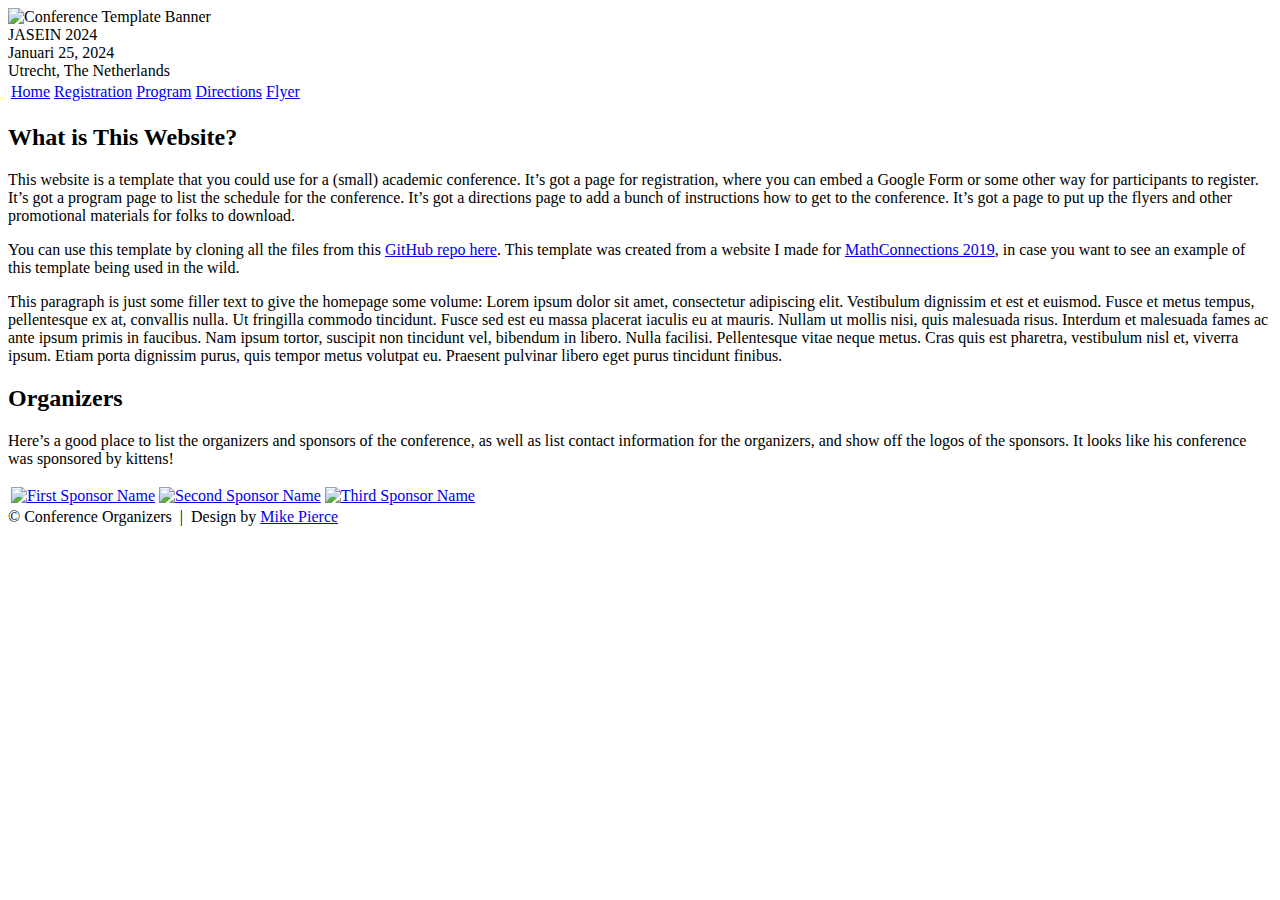
==== index.html @ fe3552ea "first 2023.8.29" ====
<!DOCTYPE html>
<html lang='en'>

<head>
    <base href=".">
    <link rel="shortcut icon" type="image/png" href="assets/favicon.png"/>
    <link rel="stylesheet" type="text/css" media="all" href="assets/main.css"/>
    <meta name="description" content="Conference Template">
    <meta name="resource-type" content="document">
    <meta name="distribution" content="global">
    <meta name="KeyWords" content="Conference">
    <title>Conference Template</title>
</head>

<body>

    <div class="banner">
        <img src="assets/banner.jpg" alt="Conference Template Banner">
        <div class="top-left">
            <span class="title1">JA</span><span class="title2">SEIN</span> <span class="year">2024</span>
        </div>
        <div class="bottom-right">
            Januari 25, 2024 <br> Utrecht, The Netherlands
        </div>
    </div>

    <table class="navigation">
        <tr>
            <td class="navigation">
                <a class="current" title="Conference Home Page" href=".">Home</a>
            </td>
            <td class="navigation">
                <a title="Register for the Conference" href="registration">Registration</a>
            </td>
            <td class="navigation">
                <a title="Conference Program" href="program">Program</a> 
            </td>
            <td class="navigation">
                <a title="Directions to the Conference" href="directions">Directions</a>
            </td>
            <td class="navigation">
                <a title="Conference Flyer" href="flyer">Flyer</a>
            </td>
        </tr>
    </table>

    <h2>What is This Website?</h2>
    <p>
        This website is a template that you could use for a (small) academic conference. 
        It&rsquo;s got a page for registration, where you can embed a Google Form or some other way for participants to register.
        It&rsquo;s got a program page to list the schedule for the conference.
        It&rsquo;s got a directions page to add a bunch of instructions how to get to the conference.
        It&rsquo;s got a page to put up the flyers and other promotional materials for folks to download.
    </p>
    <p>
        You can use this template by cloning all the files from this
        <a target="_blank" href="https://github.com/mikepierce/conference-website-template">GitHub repo here</a>.
        This template was created from a website I made for 
        <a target="_blank" href="http://math.ucr.edu/~mathconn/">MathConnections 2019</a>,
        in case you want to see an example of this template being used in the wild.
    </p>
    <p>
        This paragraph is just some filler text to give the homepage some volume:
        Lorem ipsum dolor sit amet, consectetur adipiscing elit. Vestibulum dignissim et est et euismod. Fusce et metus tempus, pellentesque ex at, convallis nulla. Ut fringilla commodo tincidunt. Fusce sed est eu massa placerat iaculis eu at mauris. Nullam ut mollis nisi, quis malesuada risus. Interdum et malesuada fames ac ante ipsum primis in faucibus. Nam ipsum tortor, suscipit non tincidunt vel, bibendum in libero. Nulla facilisi. Pellentesque vitae neque metus. Cras quis est pharetra, vestibulum nisl et, viverra ipsum. Etiam porta dignissim purus, quis tempor metus volutpat eu. Praesent pulvinar libero eget purus tincidunt finibus.
    </p>

    <h2>Organizers</h2>
    <p>
        Here&rsquo;s a good place to list the organizers and sponsors of the conference,
        as well as list contact information for the organizers,
        and show off the logos of the sponsors.
        It looks like his conference was sponsored by kittens!
    </p>
    <table class="sponsors">
        <tr>
            <td class="sponsor">
                <a href="http://www.eyebleach.me/">
                    <img src="assets/kitten1.jpg" alt="First Sponsor Name">
                </a>
            </td>
            <td class="sponsor">
                <a href="http://www.eyebleach.me/">
                    <img src="assets/kitten2.jpg" alt="Second Sponsor Name" style="width: 80%">
                </a>
            </td>
            <td class="sponsor">
                <a href="http://www.eyebleach.me/">
                    <img src="assets/kitten3.jpg" alt="Third Sponsor Name">
                </a>
            </td>
        </tr>
    </table>

    <footer>
        &copy; Conference Organizers
        &nbsp;|&nbsp; Design by <a href="https://github.com/mikepierce">Mike Pierce</a>
    </footer>

</body>
</html>
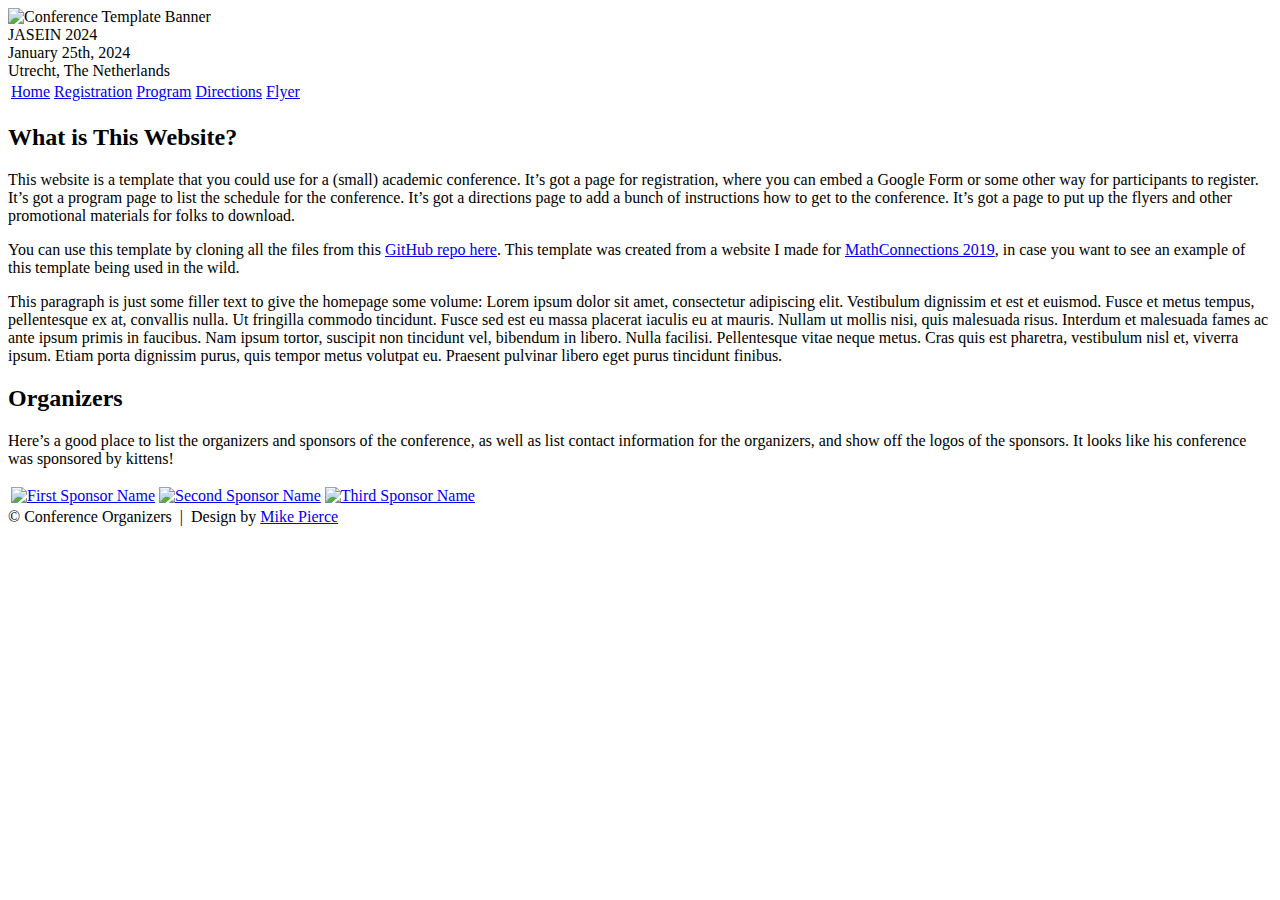
==== commit be4a4b75: "third 2023.8.29" ====
--- a/index.html
+++ b/index.html
@@ -17,10 +17,10 @@
     <div class="banner">
         <img src="assets/banner.jpg" alt="Conference Template Banner">
         <div class="top-left">
-            <span class="title1">JA</span><span class="title2">SEIN</span> <span class="year">2024</span>
+            <span class="title1">JA</span><span class="title2">SEI</span><span class="title1">N</span> <span class="year">2024</span>
         </div>
         <div class="bottom-right">
-            Januari 25, 2024 <br> Utrecht, The Netherlands
+            January 25th, 2024 <br> Utrecht, The Netherlands
         </div>
     </div>
 
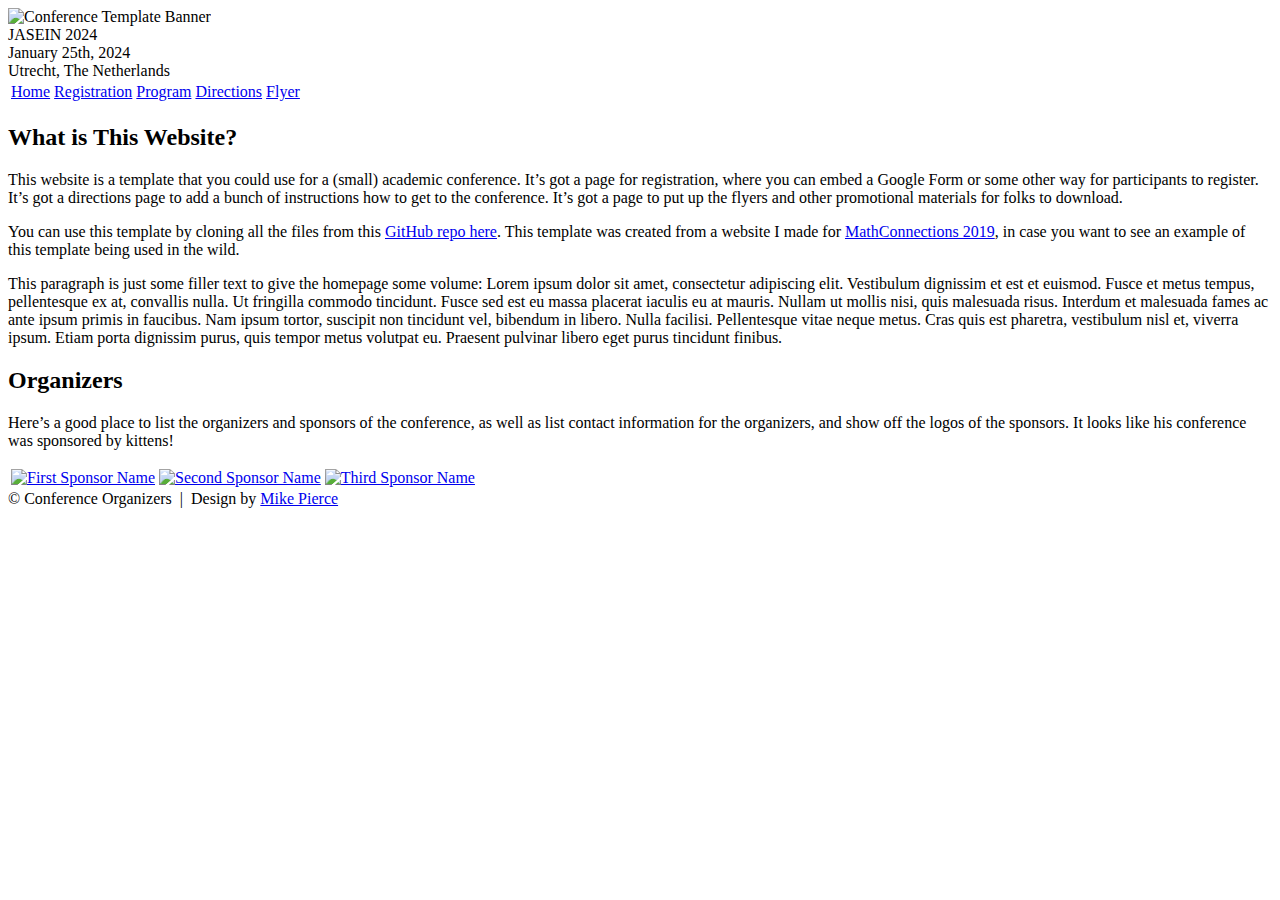
==== commit 26a79046: "fifth 2023.8.29" ====
--- a/index.html
+++ b/index.html
@@ -48,7 +48,6 @@
     <p>
         This website is a template that you could use for a (small) academic conference. 
         It&rsquo;s got a page for registration, where you can embed a Google Form or some other way for participants to register.
-        It&rsquo;s got a program page to list the schedule for the conference.
         It&rsquo;s got a directions page to add a bunch of instructions how to get to the conference.
         It&rsquo;s got a page to put up the flyers and other promotional materials for folks to download.
     </p>
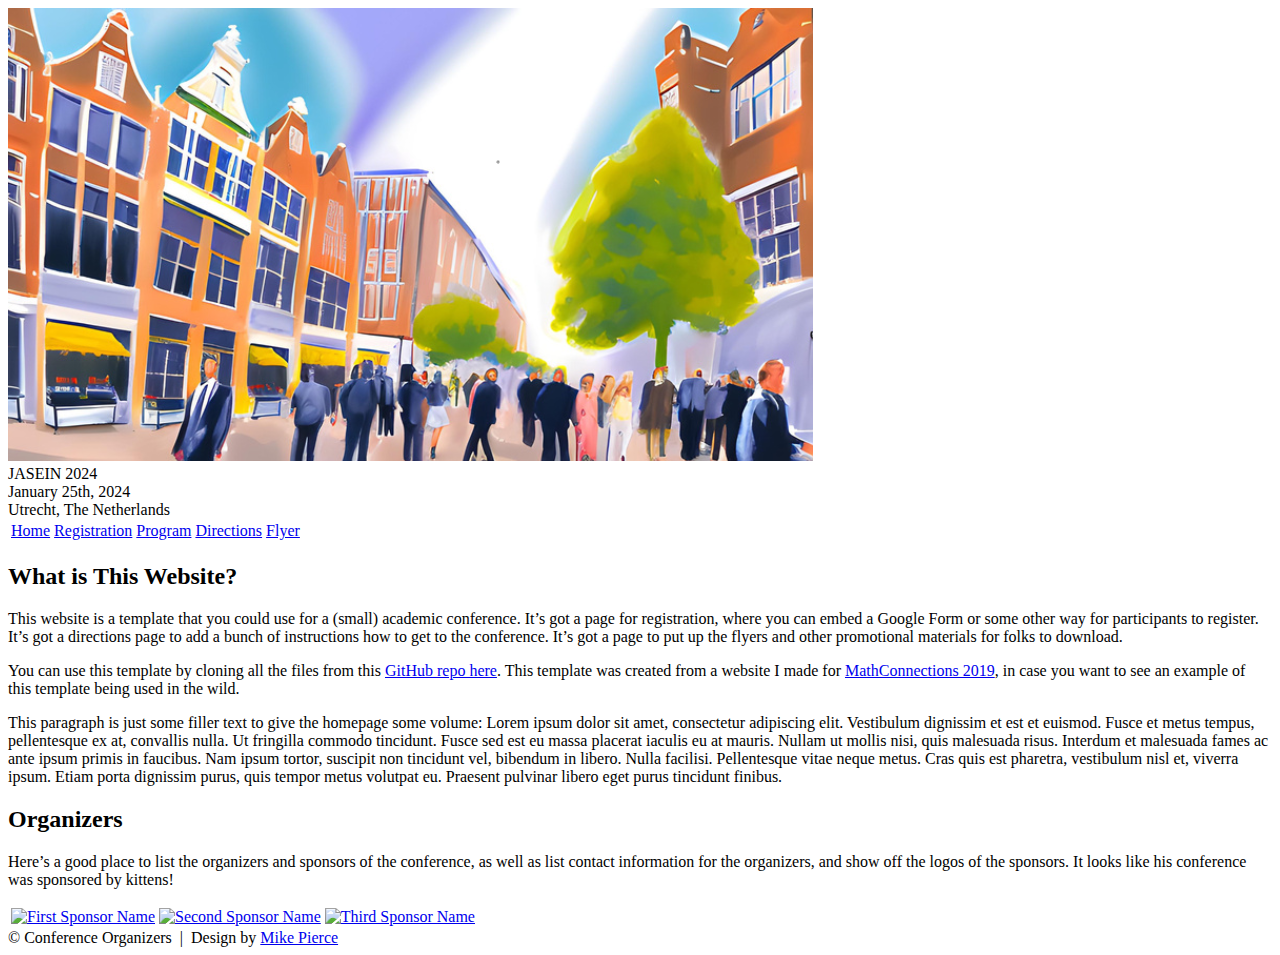
==== commit f4624a2e: "six 2023.8.29" ====
--- a/index.html
+++ b/index.html
@@ -15,7 +15,7 @@
 <body>
 
     <div class="banner">
-        <img src="assets/banner.jpg" alt="Conference Template Banner">
+        <img src="assets/banner2.png" alt="Conference Template Banner">
         <div class="top-left">
             <span class="title1">JA</span><span class="title2">SEI</span><span class="title1">N</span> <span class="year">2024</span>
         </div>
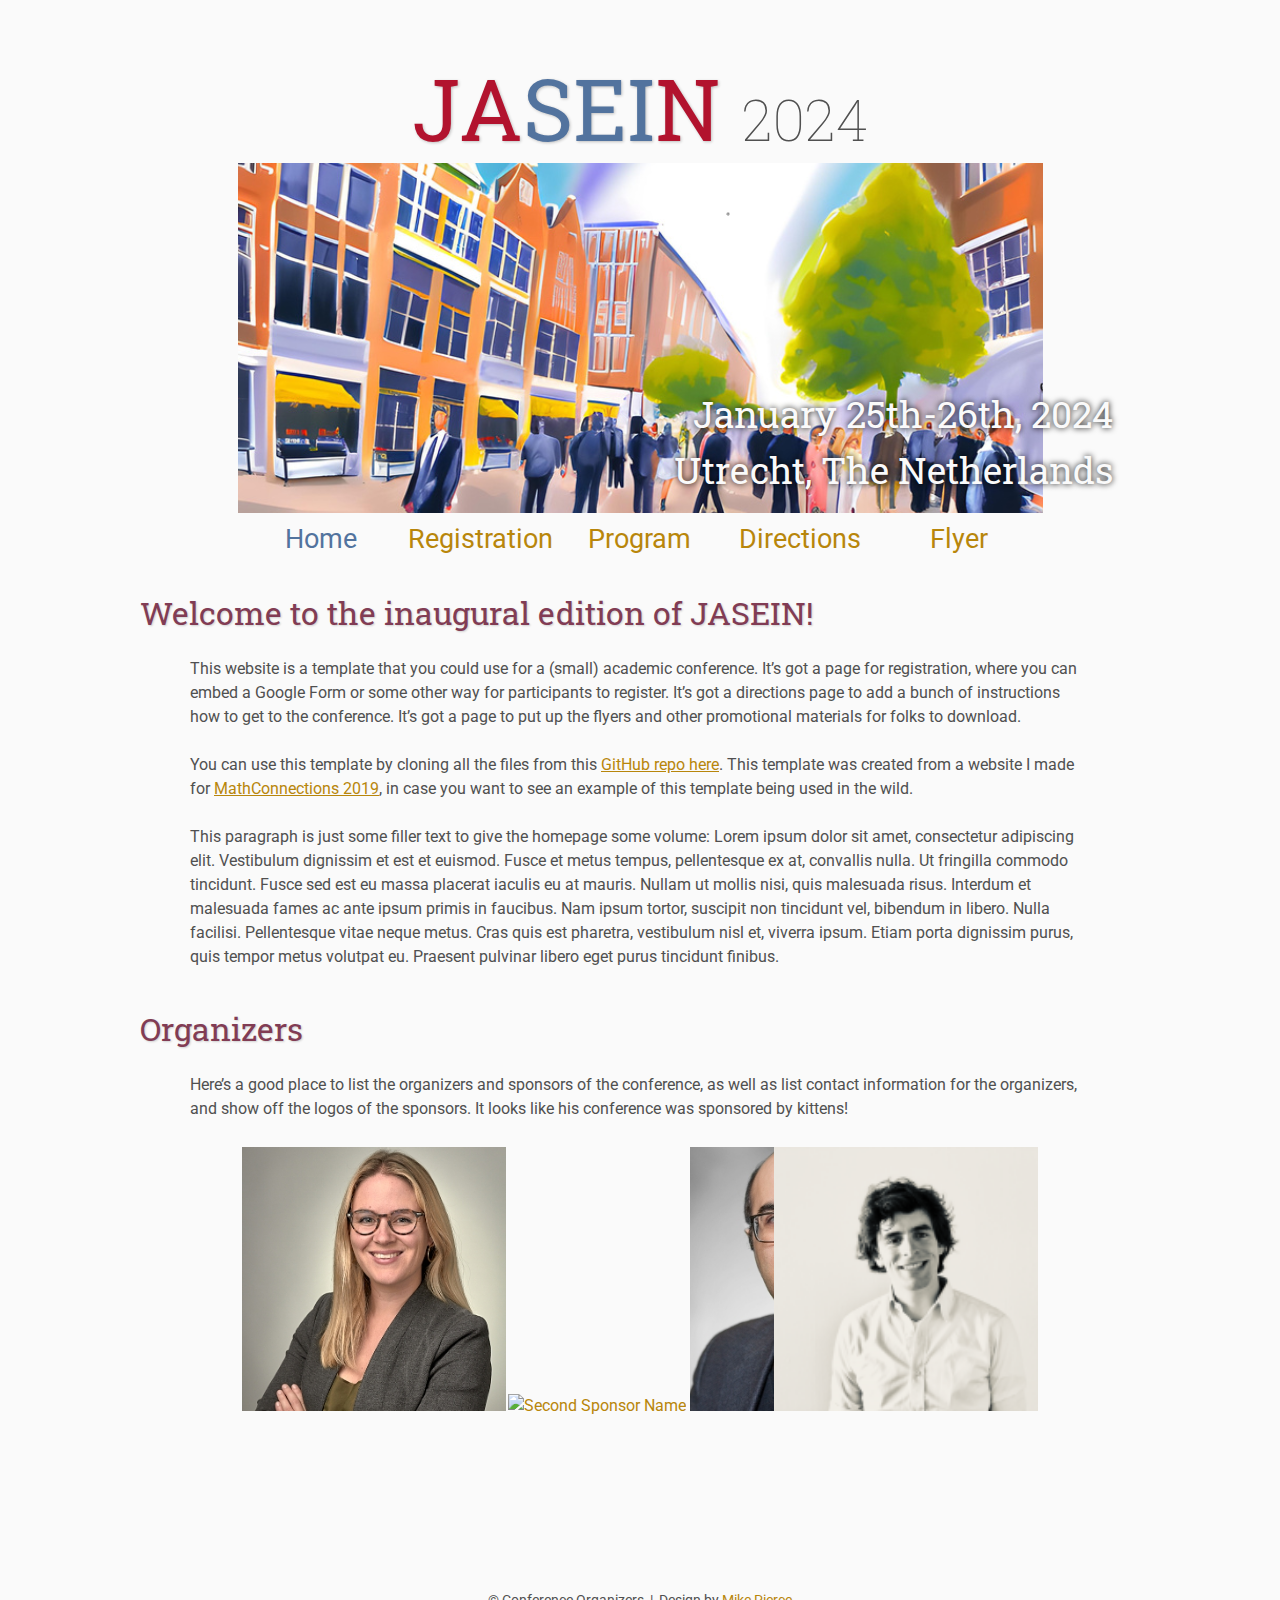
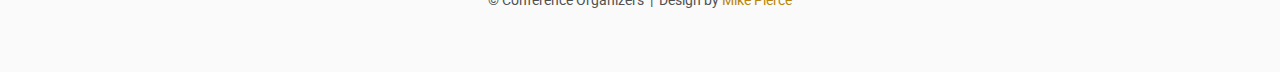
==== commit 2a8d1c02: "test5 2023.8.29" ====
--- a/index.html
+++ b/index.html
@@ -20,7 +20,7 @@
             <span class="title1">JA</span><span class="title2">SEI</span><span class="title1">N</span> <span class="year">2024</span>
         </div>
         <div class="bottom-right">
-            January 25th, 2024 <br> Utrecht, The Netherlands
+            January 25th-26th, 2024 <br> Utrecht, The Netherlands
         </div>
     </div>
 
@@ -44,7 +44,7 @@
         </tr>
     </table>
 
-    <h2>What is This Website?</h2>
+    <h2>Welcome to the inaugural edition of JASEIN!</h2>
     <p>
         This website is a template that you could use for a (small) academic conference. 
         It&rsquo;s got a page for registration, where you can embed a Google Form or some other way for participants to register.
@@ -73,18 +73,19 @@
     <table class="sponsors">
         <tr>
             <td class="sponsor">
-                <a href="http://www.eyebleach.me/">
-                    <img src="assets/kitten1.jpg" alt="First Sponsor Name">
+                <a href="https://www.uva.nl/en/profile/d/u/l.e.dupin/l.e.dupin.html">
+                    <img src="assets/laura_dupin.jpg" alt="First Sponsor Name">
                 </a>
             </td>
             <td class="sponsor">
-                <a href="http://www.eyebleach.me/">
+                <a href="https://www.uva.nl/en/profile/n/a/m.n.nasiri/m.n.nasiri.html">
                     <img src="assets/kitten2.jpg" alt="Second Sponsor Name" style="width: 80%">
                 </a>
+                    <img src="assets/mohammad_nasiri.jpg" alt="First Sponsor Name">
             </td>
             <td class="sponsor">
-                <a href="http://www.eyebleach.me/">
-                    <img src="assets/kitten3.jpg" alt="Third Sponsor Name">
+                <a href="https://www.tilburguniversity.edu/nl/medewerkers/j-l-m-berns">
+                    <img src="assets/joris_berns.png" alt="Third Sponsor Name">
                 </a>
             </td>
         </tr>
--- a/assets/main.css
+++ b/assets/main.css
@@ -0,0 +1,130 @@
+/* main.css */
+
+/* These are the colors and fonts used throughout the webpage.
+ * I've listed them here so that a user may easily
+ * do a search-and-replace for these to change the site theme.
+ *   'Roboto',sans-serif; Font for the title text
+ *   'Roboto-Slab',serif; Font for the body text 
+ *   #fafafa; Background color of the site
+ *   #505050; Foreground (text) color of the site
+ *   #52739e; Navy, "Template" in the logo, current page in navigation, special titles in the Program
+ *   #b2132e; Reddish, "Conference" in the logo, hover color for links
+ *   #813c54; Heading color, titles in the Program
+ *   #b8860b; Dark Goldenrod, color for links
+ */
+
+@import url('https://fonts.googleapis.com/css?family=Roboto%7CRoboto+Slab');
+
+*{
+    border:0;
+    font:inherit;
+    font-size:1em;
+    margin:0;
+    padding:0;
+    vertical-align:baseline;
+}
+
+body{
+    background-color: #fafafa;
+    background-size: cover;
+    background-attachment: fixed;
+    color: #505050; 
+    text-align:left;
+    font-family:'Roboto',sans-serif;
+    font-size:1em;
+    line-height:1.5em;
+    margin: 60px auto;
+    width: 1000px;
+}
+
+a{color: #b8860b; text-decoration:none;}
+a.current{color: #52739e;}
+a.current:hover{color: #e82945;}
+a:hover{color: #b2132e;}
+a:active{color: #e82945;}
+h1,h2,h3,h4{clear:left; color: #813c54; margin:1.5em 0em 1em 0em; font-family:'Roboto Slab',serif; text-shadow: 1px 1px 2px #d0d0d0;}
+h1{font-size:2.67em;}
+h2{font-size:2.00em;}
+h3{font-size:1.67em;}
+h4{font-size:1.33em;}
+p{list-style:none; margin:24px auto 24px auto; padding:0px; width:900px; text-align:left;}
+li a, p a {text-decoration:underline; text-decoration-color:#b8860b;}
+ul{list-style:none; margin:24px auto 24px auto; padding:0px; width:800px; text-align:left;}
+ul li{list-style:none; margin:0px auto 0px auto; padding:0px; text-align:left;}
+i,em{font-style:italic;}
+b,strong{font-weight:bold;}
+sup{
+    vertical-align: super;
+    font-size: 0.8em;
+    line-height: 0;
+}
+sub{
+    vertical-align: sub;
+    font-size: 0.8em;
+    line-height: 0;
+}
+table{
+    width: 1000px;
+    margin: 12px auto 24px auto;
+    float: center;
+    /* UNCOMMENT THIS FOR DEBUGGING THE ALIGNMENT */
+    /*border: 1px solid black;*/
+}
+th,td{
+    text-align: left;
+    /* UNCOMMENT THIS FOR DEBUGGING THE ALIGNMENT */
+    /*border: 1px solid black;*/
+}
+
+/* Website Banner */
+.banner {position: relative; font-family:'Roboto Slab',serif;}
+.banner img {display: block; margin: 0 auto; /* Center the image horizontally */}
+.top-left {font-size:5.33em; color: #505050; background: #fafafa; text-align: center; width: 1000px; height: 67px; position: absolute; padding: 36px 0 0 0; top: 0px;}
+.bottom-right {font-size:2.33em; color: #fafafa; line-height: 1.5em; width: auto; height: 100px; padding: 0px 27px 27px 0px; text-align: right; position: absolute; bottom: 0px; right: 0px; text-shadow: 0px 0px 6px #000000;}
+
+/* Conference Title Logo */
+.title1{color: #b2132e; text-shadow: 1px 1px 3px #c0c0c0;} 
+.title2{color: #52739e; text-shadow: 1px 1px 3px #c0c0c0;}
+.year{color: #505050; font-size:0.67em; font-weight: lighter;}
+
+/* Navigation Links (Home, Registration, etc) */
+table.navigation{width:800px;}
+td.navigation{font-size:1.67em; white-space:nowrap; width:20%; text-align:center; vertical-align:middle; padding:0px 0px 0px 0px;}
+
+/* Sponsor Images */
+table.sponsors{width:800px;}
+td.sponsor{white-space:nowrap; width:33%; text-align:center; vertical-align:middle; padding:0px 0px 0px 0px;}
+td.sponsor img{width: 100%}
+
+/* The Table on the Program Page */
+td.room{padding: 4px 12px 4px 4px; width: 90%; vertical-align:bottom; font-size:1.67em; color: #52739e; height:32px;}
+td.date{white-space:nowrap; width:130px; text-align:right; vertical-align:top; padding:4px 16px 0px 0px;}
+td.title{padding: 4px 12px 4px 4px; width: 90%; vertical-align:top; font-size:1.5em; color: #813c54; height:32px; font-family:'Roboto Slab',serif; text-shadow: 1px 1px 2px #d0d0d0; }
+td.title-special{padding: 4px 12px 4px 4px; width: 90%; vertical-align:top; font-size:1.67em; color: #52739e; height:32px; font-family:'Roboto Slab',serif; text-shadow: 1px 1px 2px #d0d0d0;}
+td.speaker{padding: 4px 12px 4px 4px; font-style: italic; font-size:1em; max-height:999999px}
+td.abstract{padding: 4px 12px 12px 4px; font-size:1em; max-height:999999px}
+td.abstract img{display: block; margin: 4px auto 8px auto}
+table.plenary{padding-top: 8px; background: #ffffff;}
+
+/* Registration and Directions iframes and Images */
+iframe.registration{display:block; margin:1em auto 2em auto; width:700px; height:1400px; border:none;}
+iframe.directions{display:block; margin:1em auto 2em auto; width:800px; height:400px; border:none;}
+img.center{display:block; width:67%; margin:1em auto 2em auto;}
+
+/* Flyer Images */
+table.flyers{width:800px;}
+td.flyer{white-space:nowrap; width:50%; text-align:center; vertical-align:middle; padding:0px 0px 0px 0px;}
+td.sponsor img{width: 100%}
+
+footer{font-size:0.875em; margin-top:12em; text-align:center;}
+
+/* My hacky way of making the site mobile-friendly */
+@media only screen and (max-width: 1100px) {
+    h2{font-size:3.00em;}
+    p{font-size:1.5em; line-height:1.5em;}
+    th,td,tr{font-size:1.5em; line-height:1.5em;}
+    td.date{font-size:1em; padding-top:0.5em;}
+    td.navigation{font-size:1.5em; padding:0px 20px 0px 20px;}
+    table.footer{font-size:0.33em;}
+}
+
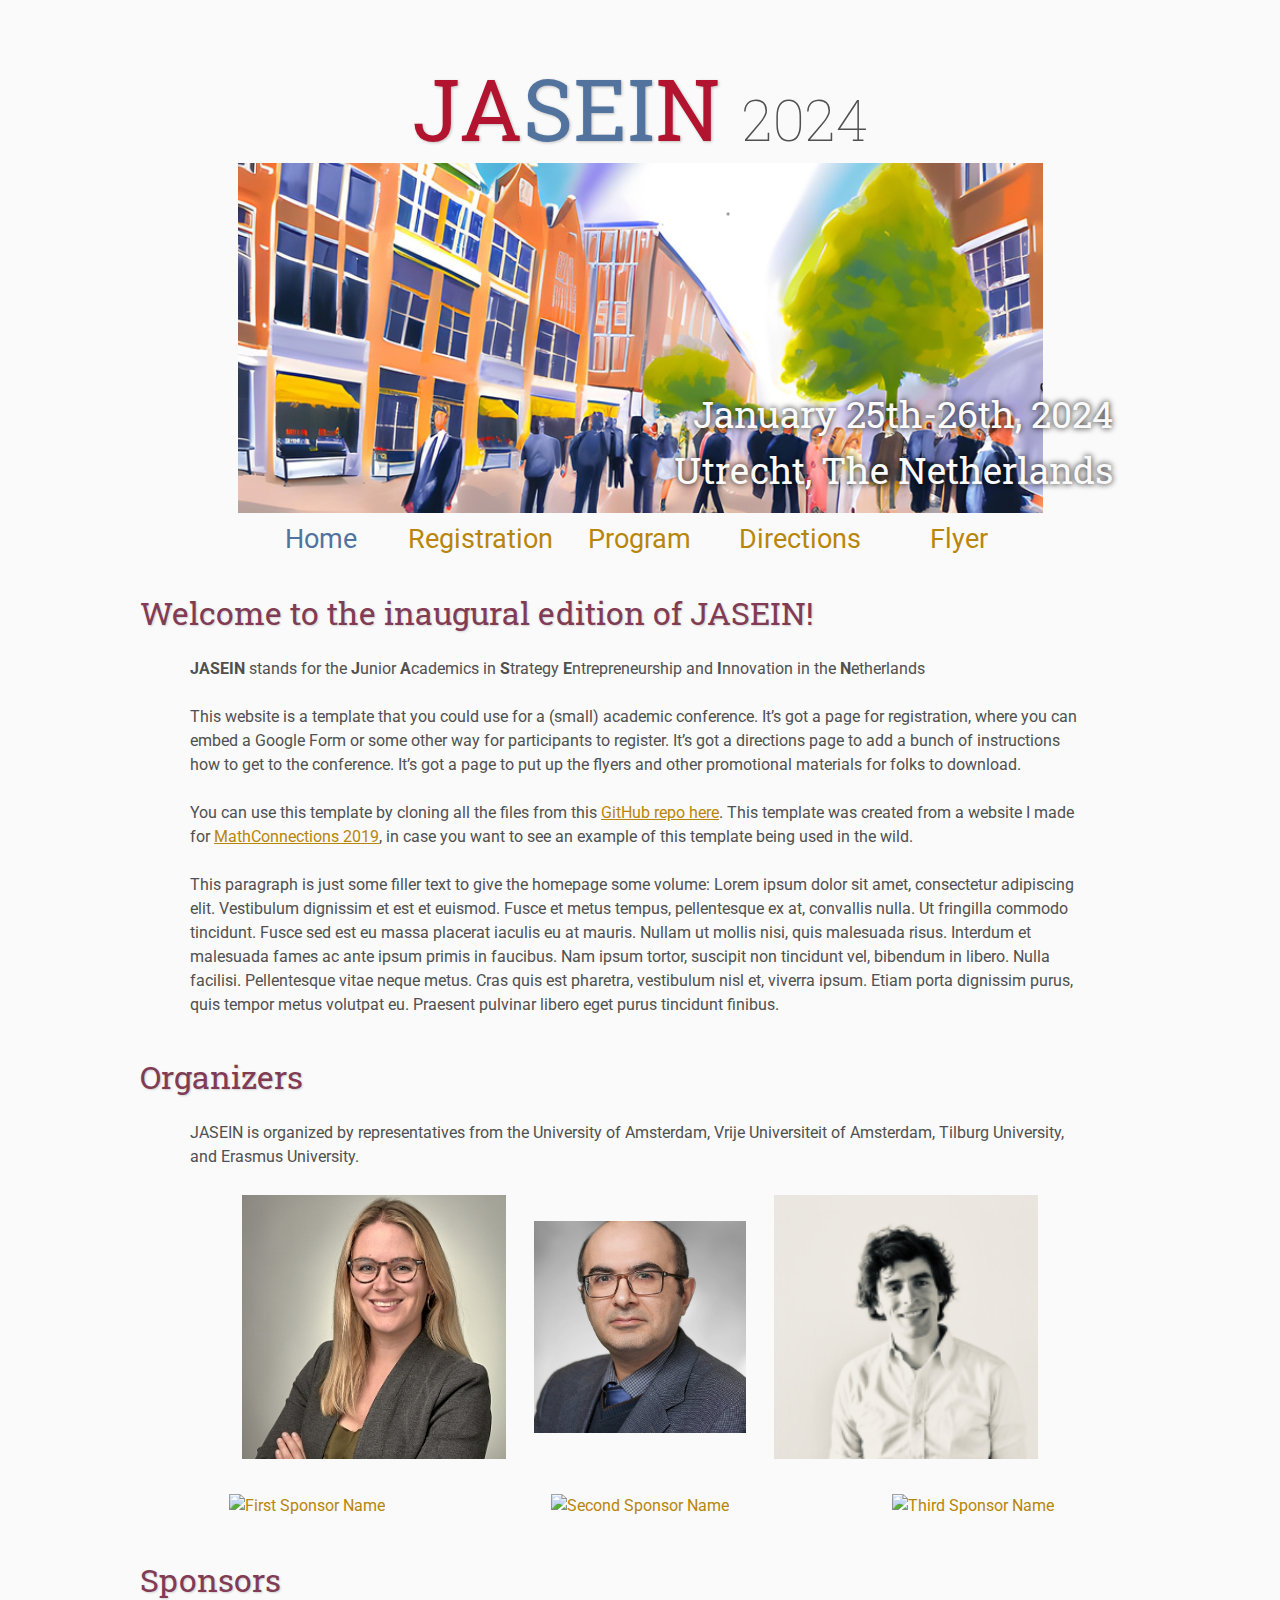
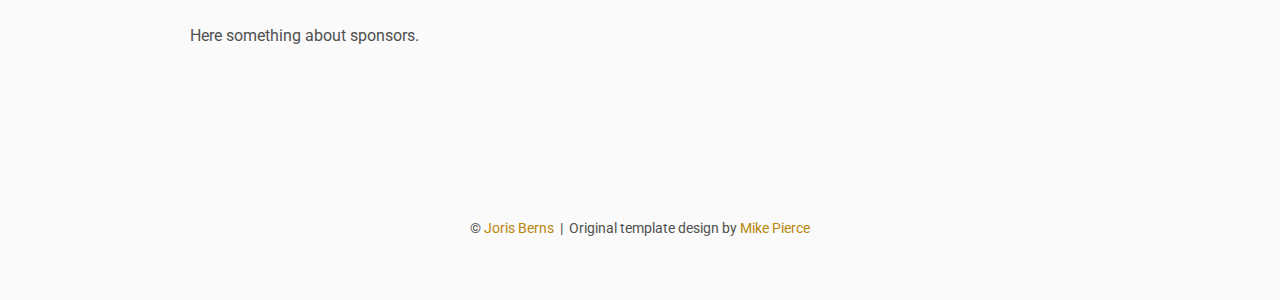
==== commit ec6cccc9: "last 2023.8.29" ====
--- a/index.html
+++ b/index.html
@@ -9,7 +9,7 @@
     <meta name="resource-type" content="document">
     <meta name="distribution" content="global">
     <meta name="KeyWords" content="Conference">
-    <title>Conference Template</title>
+    <title>JASEIN 2024</title>
 </head>
 
 <body>
@@ -46,6 +46,9 @@
 
     <h2>Welcome to the inaugural edition of JASEIN!</h2>
     <p>
+        <b>JASEIN</b> stands for the <b>J</b>unior <b>A</b>cademics in <b>S</b>trategy <b>E</b>ntrepreneurship and <b>I</b>nnovation in the <b>N</b>etherlands
+    </p>
+    <p>
         This website is a template that you could use for a (small) academic conference. 
         It&rsquo;s got a page for registration, where you can embed a Google Form or some other way for participants to register.
         It&rsquo;s got a directions page to add a bunch of instructions how to get to the conference.
@@ -65,10 +68,7 @@
 
     <h2>Organizers</h2>
     <p>
-        Here&rsquo;s a good place to list the organizers and sponsors of the conference,
-        as well as list contact information for the organizers,
-        and show off the logos of the sponsors.
-        It looks like his conference was sponsored by kittens!
+        JASEIN is organized by representatives from the University of Amsterdam, Vrije Universiteit of Amsterdam, Tilburg University, and Erasmus University.
     </p>
     <table class="sponsors">
         <tr>
@@ -79,21 +79,43 @@
             </td>
             <td class="sponsor">
                 <a href="https://www.uva.nl/en/profile/n/a/m.n.nasiri/m.n.nasiri.html">
-                    <img src="assets/kitten2.jpg" alt="Second Sponsor Name" style="width: 80%">
+                    <img src="assets/mohammad_nasiri.jpg" alt="Second Sponsor Name" style="width: 80%">
                 </a>
-                    <img src="assets/mohammad_nasiri.jpg" alt="First Sponsor Name">
             </td>
             <td class="sponsor">
                 <a href="https://www.tilburguniversity.edu/nl/medewerkers/j-l-m-berns">
                     <img src="assets/joris_berns.png" alt="Third Sponsor Name">
                 </a>
             </td>
+    </table>
+
+    <table>
+            <td class="sponsor">
+                <a href="https://research.vu.nl/en/persons/joeri-van-hugten">
+                    <img src="assets/joeri_vanheugten.jpg" alt="First Sponsor Name">
+                </a>
+            </td>
+            <td class="sponsor">
+                <a href="https://research.vu.nl/en/persons/valentina-fani">
+                    <img src="assets/valentina_fali.jpg" alt="Second Sponsor Name">
+                </a>
+            </td>
+            <td class="sponsor">
+                <a href="https://www.eur.nl/people/christopher-sabel">
+                    <img src="assets/chris_sabel.jpg" alt="Third Sponsor Name">
+                </a>
+            </td>
         </tr>
     </table>
 
+    <h2>Sponsors</h2>
+    <p>
+        Here something about sponsors.
+    </p>
+
     <footer>
-        &copy; Conference Organizers
-        &nbsp;|&nbsp; Design by <a href="https://github.com/mikepierce">Mike Pierce</a>
+        &copy; <a href="https://www.jorisberns.com/">Joris Berns</a>
+        &nbsp;|&nbsp; Original template design by <a href="https://github.com/mikepierce">Mike Pierce</a>
     </footer>
 
 </body>
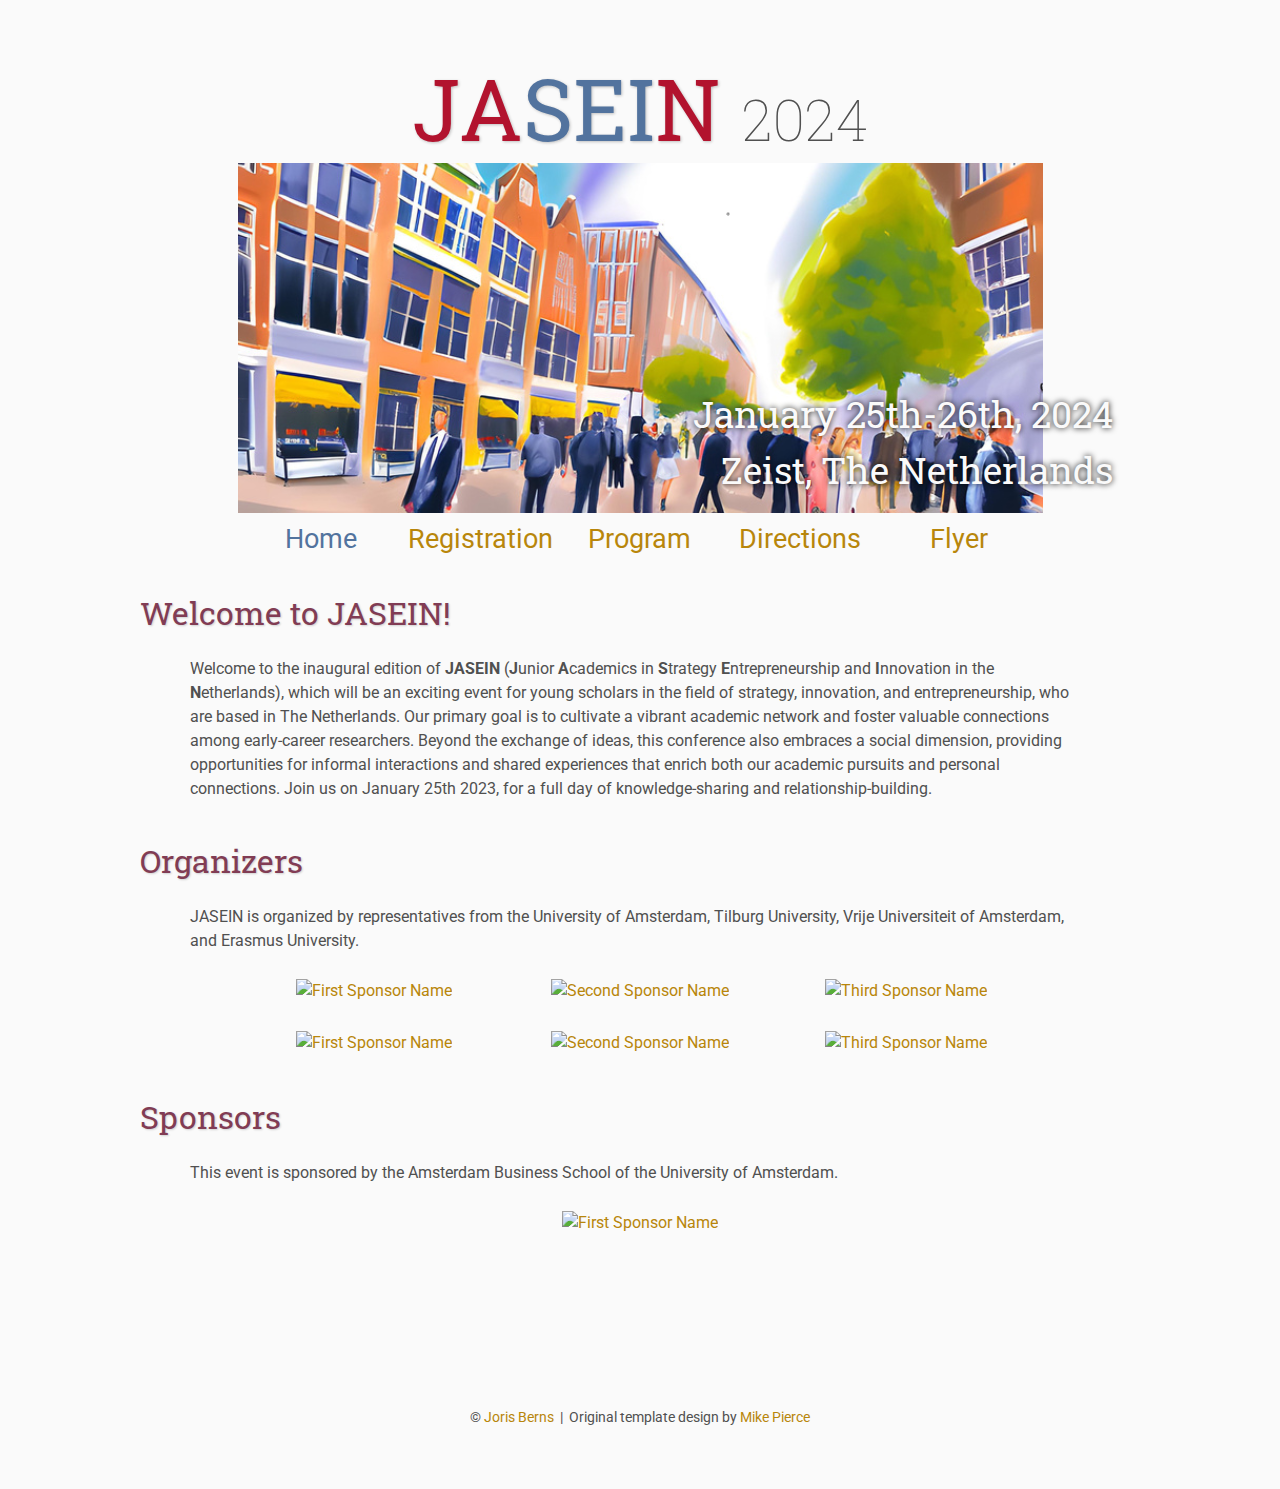
==== commit 25f825e3: "first 2023.9.8" ====
--- a/index.html
+++ b/index.html
@@ -5,7 +5,7 @@
     <base href=".">
     <link rel="shortcut icon" type="image/png" href="assets/favicon.png"/>
     <link rel="stylesheet" type="text/css" media="all" href="assets/main.css"/>
-    <meta name="description" content="Conference Template">
+    <meta name="description" content="JASEIN">
     <meta name="resource-type" content="document">
     <meta name="distribution" content="global">
     <meta name="KeyWords" content="Conference">
@@ -20,7 +20,7 @@
             <span class="title1">JA</span><span class="title2">SEI</span><span class="title1">N</span> <span class="year">2024</span>
         </div>
         <div class="bottom-right">
-            January 25th-26th, 2024 <br> Utrecht, The Netherlands
+            January 25th-26th, 2024 <br> Zeist, The Netherlands
         </div>
     </div>
 
@@ -44,65 +44,55 @@
         </tr>
     </table>
 
-    <h2>Welcome to the inaugural edition of JASEIN!</h2>
+    <h2>Welcome to JASEIN!</h2>
+
     <p>
-        <b>JASEIN</b> stands for the <b>J</b>unior <b>A</b>cademics in <b>S</b>trategy <b>E</b>ntrepreneurship and <b>I</b>nnovation in the <b>N</b>etherlands
-    </p>
-    <p>
-        This website is a template that you could use for a (small) academic conference. 
-        It&rsquo;s got a page for registration, where you can embed a Google Form or some other way for participants to register.
-        It&rsquo;s got a directions page to add a bunch of instructions how to get to the conference.
-        It&rsquo;s got a page to put up the flyers and other promotional materials for folks to download.
-    </p>
-    <p>
-        You can use this template by cloning all the files from this
-        <a target="_blank" href="https://github.com/mikepierce/conference-website-template">GitHub repo here</a>.
-        This template was created from a website I made for 
-        <a target="_blank" href="http://math.ucr.edu/~mathconn/">MathConnections 2019</a>,
-        in case you want to see an example of this template being used in the wild.
-    </p>
-    <p>
-        This paragraph is just some filler text to give the homepage some volume:
-        Lorem ipsum dolor sit amet, consectetur adipiscing elit. Vestibulum dignissim et est et euismod. Fusce et metus tempus, pellentesque ex at, convallis nulla. Ut fringilla commodo tincidunt. Fusce sed est eu massa placerat iaculis eu at mauris. Nullam ut mollis nisi, quis malesuada risus. Interdum et malesuada fames ac ante ipsum primis in faucibus. Nam ipsum tortor, suscipit non tincidunt vel, bibendum in libero. Nulla facilisi. Pellentesque vitae neque metus. Cras quis est pharetra, vestibulum nisl et, viverra ipsum. Etiam porta dignissim purus, quis tempor metus volutpat eu. Praesent pulvinar libero eget purus tincidunt finibus.
+        Welcome to the inaugural edition of <b>JASEIN</b> (<b>J</b>unior <b>A</b>cademics in <b>S</b>trategy
+        <b>E</b>ntrepreneurship and <b>I</b>nnovation in the <b>N</b>etherlands), which will be an exciting event for
+        young scholars in the field of strategy, innovation, and entrepreneurship, who are based in The Netherlands. Our primary
+        goal is to cultivate a vibrant academic network and foster valuable connections among early-career researchers.
+        Beyond the exchange of ideas, this conference also embraces a social dimension, providing opportunities for
+        informal interactions and  shared experiences that enrich both our academic pursuits and personal connections.
+        Join us on January 25th 2023, for a full day of knowledge-sharing and relationship-building.
     </p>
 
     <h2>Organizers</h2>
     <p>
-        JASEIN is organized by representatives from the University of Amsterdam, Vrije Universiteit of Amsterdam, Tilburg University, and Erasmus University.
+        JASEIN is organized by representatives from the University of Amsterdam, Tilburg University, Vrije Universiteit of Amsterdam, and Erasmus University.
     </p>
     <table class="sponsors">
         <tr>
             <td class="sponsor">
                 <a href="https://www.uva.nl/en/profile/d/u/l.e.dupin/l.e.dupin.html">
-                    <img src="assets/laura_dupin.jpg" alt="First Sponsor Name">
+                    <img src="assets/profilepics_cropped/facebook-profile-laura_dupin.jpg" alt="First Sponsor Name" class="max-width-organizer">
                 </a>
             </td>
             <td class="sponsor">
                 <a href="https://www.uva.nl/en/profile/n/a/m.n.nasiri/m.n.nasiri.html">
-                    <img src="assets/mohammad_nasiri.jpg" alt="Second Sponsor Name" style="width: 80%">
+                    <img src="assets/profilepics_cropped/facebook-profile-mohammad_nasiri.jpg" alt="Second Sponsor Name" class="max-width-organizer">
                 </a>
             </td>
             <td class="sponsor">
                 <a href="https://www.tilburguniversity.edu/nl/medewerkers/j-l-m-berns">
-                    <img src="assets/joris_berns.png" alt="Third Sponsor Name">
+                    <img src="assets/profilepics_cropped/facebook-profile-joris_berns.png" alt="Third Sponsor Name" class="max-width-organizer">
                 </a>
             </td>
     </table>
 
-    <table>
+    <table class="sponsors">
             <td class="sponsor">
                 <a href="https://research.vu.nl/en/persons/joeri-van-hugten">
-                    <img src="assets/joeri_vanheugten.jpg" alt="First Sponsor Name">
+                    <img src="assets/profilepics_cropped/facebook-profile-joeri_vanheugten.jpg" alt="First Sponsor Name" class="max-width-organizer">
                 </a>
             </td>
             <td class="sponsor">
                 <a href="https://research.vu.nl/en/persons/valentina-fani">
-                    <img src="assets/valentina_fali.jpg" alt="Second Sponsor Name">
+                    <img src="assets/profilepics_cropped/facebook-profile-valentina_fali.jpg" alt="Second Sponsor Name" class="max-width-organizer">
                 </a>
             </td>
             <td class="sponsor">
                 <a href="https://www.eur.nl/people/christopher-sabel">
-                    <img src="assets/chris_sabel.jpg" alt="Third Sponsor Name">
+                    <img src="assets/profilepics_cropped/facebook-profile-chris_sabel.jpg" alt="Third Sponsor Name" class="max-width-organizer">
                 </a>
             </td>
         </tr>
@@ -110,9 +100,15 @@
 
     <h2>Sponsors</h2>
     <p>
-        Here something about sponsors.
+        This event is sponsored by the Amsterdam Business School of the University of Amsterdam.
     </p>
-
+    <table>
+            <td class="sponsor">
+                <a href="https://abs.uva.nl/">
+                    <img src="assets/abs.jpg" alt="First Sponsor Name" class="max-width-sponsor">
+                </a>
+            </td>
+    </table>
     <footer>
         &copy; <a href="https://www.jorisberns.com/">Joris Berns</a>
         &nbsp;|&nbsp; Original template design by <a href="https://github.com/mikepierce">Mike Pierce</a>
